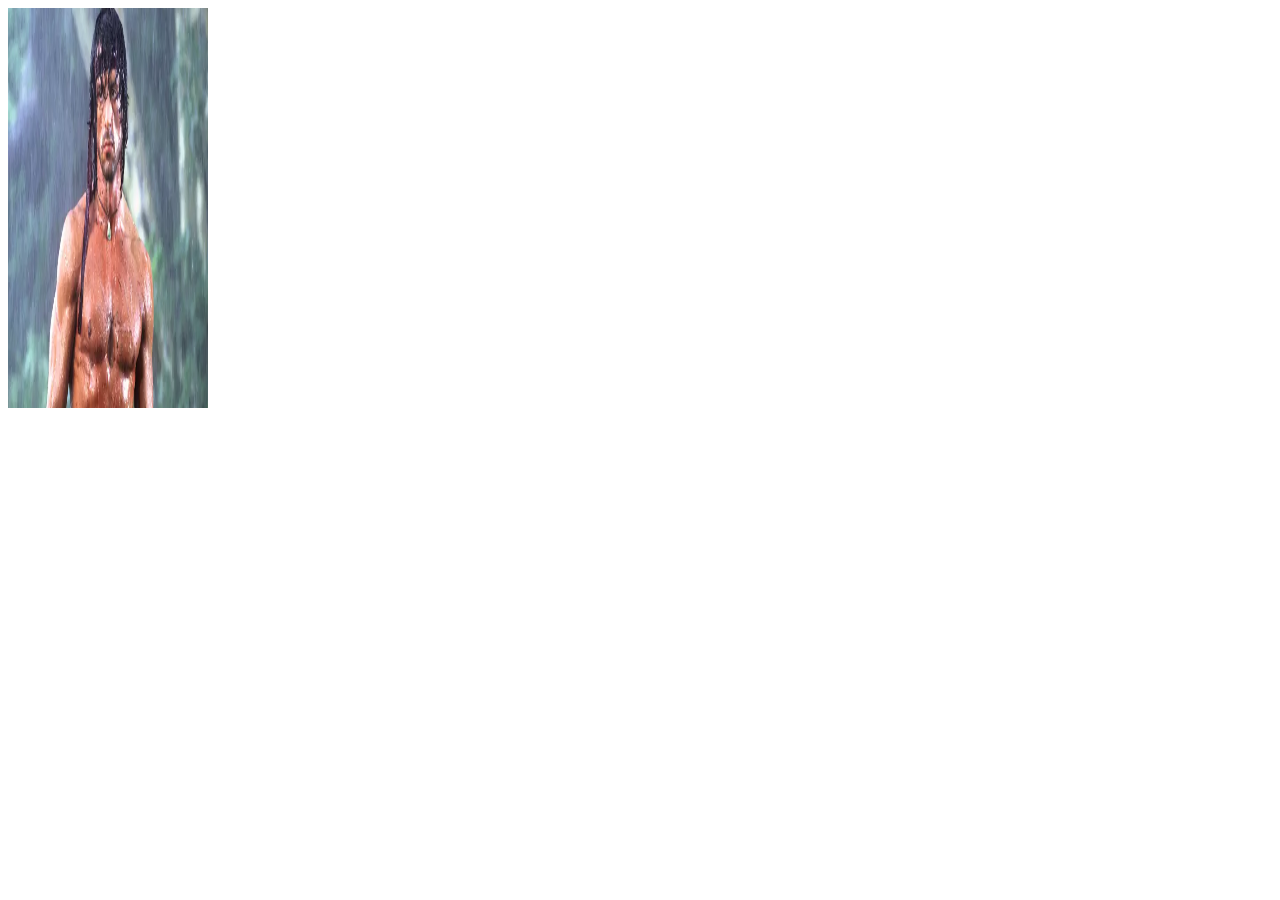
==== index.html @ d8af2f34 "Add files via upload" ====
<!DOCTYPE html>
<html lang="pt-br">
<head>
    <meta charset="UTF-8">
    <meta name="viewport" content="width=device-width, initial-scale=1.0">
    <title>Document</title>
</head>
<body>
    <div class="sobre">
        <img src="rambo.png" width=200 height=400 alt="">
    </div>
</body>
</html>
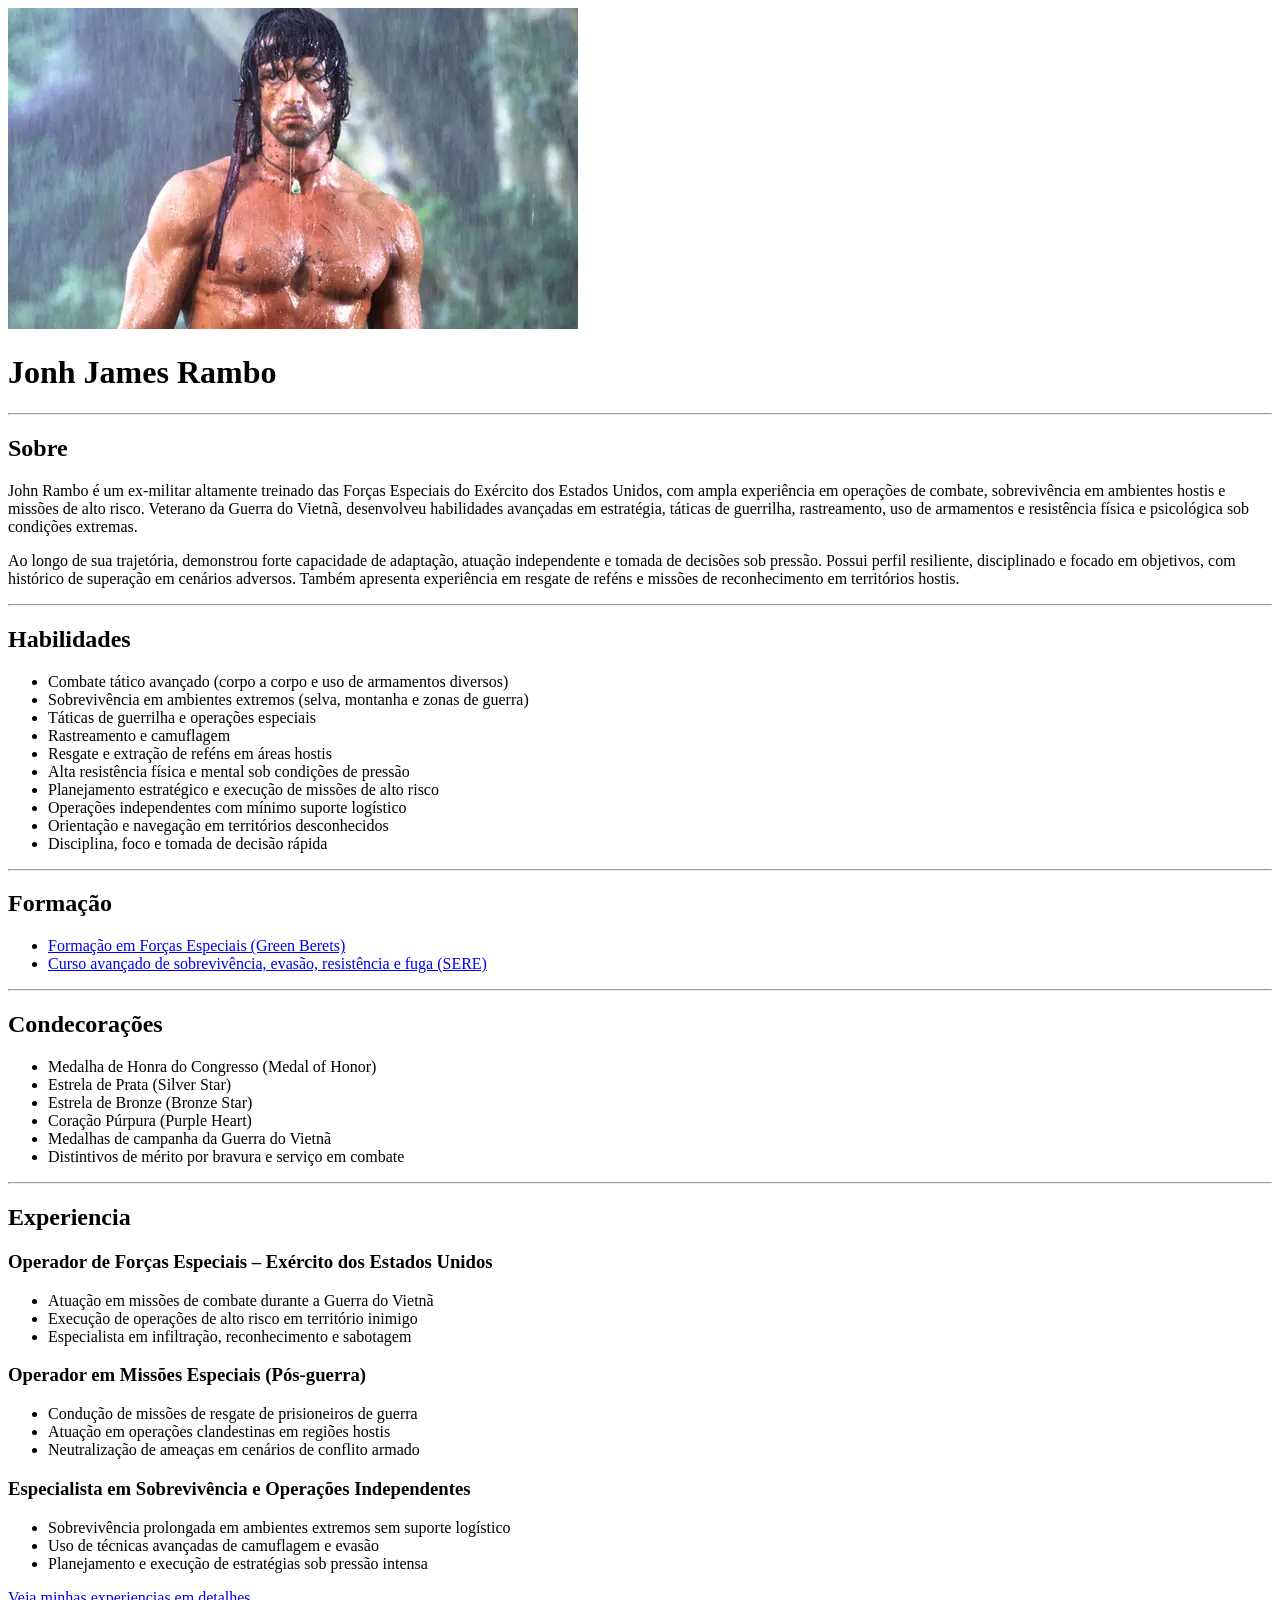
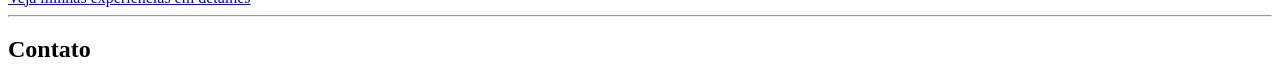
==== commit 8c83d04c: "Add files via upload" ====
--- a/index.html
+++ b/index.html
@@ -1,13 +1,100 @@
 <!DOCTYPE html>
 <html lang="pt-br">
+
 <head>
     <meta charset="UTF-8">
     <meta name="viewport" content="width=device-width, initial-scale=1.0">
     <title>Document</title>
 </head>
+
 <body>
+    <div class="imagem">
+        <img src="imagens/rambo.png" alt="">
+        <h1>Jonh James Rambo</h1>
+        <hr>
+    </div>
     <div class="sobre">
-        <img src="rambo.png" width=200 height=400 alt="">
+        <h2>Sobre</h2>
+        <p>
+            John Rambo é um ex-militar altamente treinado das Forças Especiais do Exército dos Estados Unidos, com ampla
+            experiência em operações de combate, sobrevivência em ambientes hostis e missões de alto risco. Veterano da
+            Guerra do Vietnã, desenvolveu habilidades avançadas em estratégia, táticas de guerrilha, rastreamento, uso
+            de armamentos e resistência física e psicológica sob condições extremas.
+
+        </p>
+        <p>
+            Ao longo de sua trajetória, demonstrou forte capacidade de adaptação, atuação independente e tomada de
+            decisões sob pressão. Possui perfil resiliente, disciplinado e focado em objetivos, com histórico de
+            superação em cenários adversos. Também apresenta experiência em resgate de reféns e missões de
+            reconhecimento em territórios hostis.
+        </p>
+        <hr>
+    </div>
+    <div class="habilidades">
+        <h2>Habilidades</h2>
+        <ul>
+            <li>Combate tático avançado (corpo a corpo e uso de armamentos diversos)</li>
+            <li>Sobrevivência em ambientes extremos (selva, montanha e zonas de guerra)</li>
+            <li>Táticas de guerrilha e operações especiais</li>
+            <li>Rastreamento e camuflagem</li>
+            <li>Resgate e extração de reféns em áreas hostis</li>
+            <li>Alta resistência física e mental sob condições de pressão</li>
+            <li>Planejamento estratégico e execução de missões de alto risco</li>
+            <li>Operações independentes com mínimo suporte logístico</li>
+            <li>Orientação e navegação em territórios desconhecidos</li>
+            <li>Disciplina, foco e tomada de decisão rápida</li>
+            <ul>
+    </div>
+    <hr>
+    <div class="formacao">
+        <h2>Formação</h2>
+        <ul>
+            <li><a href="https://pt.wikipedia.org/wiki/For%C3%A7as_Especiais_do_Ex%C3%A9rcito_dos_Estados_Unidos"
+                    target="_blank">Formação em Forças Especiais (Green Berets)</a></li>
+            <li><a href="https://en.wikipedia.org/wiki/Survival,_Evasion,_Resistance_and_Escape" target="_blank">Curso
+                    avançado de sobrevivência, evasão, resistência e fuga (SERE)</a></li>
+
+
+    </div>
+    <hr>
+    <div class="condecoracao">
+        <h2>Condecorações</h2>
+        <ul>
+            <li>Medalha de Honra do Congresso (Medal of Honor)</li>
+            <li>Estrela de Prata (Silver Star)</li>
+            <li>Estrela de Bronze (Bronze Star)</li>
+            <li>Coração Púrpura (Purple Heart)</li>
+            <li>Medalhas de campanha da Guerra do Vietnã</li>
+            <li>Distintivos de mérito por bravura e serviço em combate</li>
+
+    </div>
+    <hr>
+    <div class="experiencia">
+        <h2>Experiencia</h2>
+        <h3>Operador de Forças Especiais – Exército dos Estados Unidos</h3>
+        <ul>
+            <li>Atuação em missões de combate durante a Guerra do Vietnã</li>
+            <li>Execução de operações de alto risco em território inimigo</li>
+            <li>Especialista em infiltração, reconhecimento e sabotagem</li>
+        </ul>
+        <h3>Operador em Missões Especiais (Pós-guerra)</h3>
+        <ul>
+            <li>Condução de missões de resgate de prisioneiros de guerra</li>
+            <li>Atuação em operações clandestinas em regiões hostis</li>
+            <li>Neutralização de ameaças em cenários de conflito armado</li>
+        </ul>
+        <h3>Especialista em Sobrevivência e Operações Independentes</h3>
+        <ul>
+            <li>Sobrevivência prolongada em ambientes extremos sem suporte logístico</li>
+            <li>Uso de técnicas avançadas de camuflagem e evasão</li>
+            <li>Planejamento e execução de estratégias sob pressão intensa</li>
+        </ul>
+        <a href="experiencias.html">Veja minhas experiencias em detalhes</a>
+    </div>
+    <hr>
+    <div class="contato">
+        <h2>Contato</h2>
     </div>
 </body>
+
 </html>
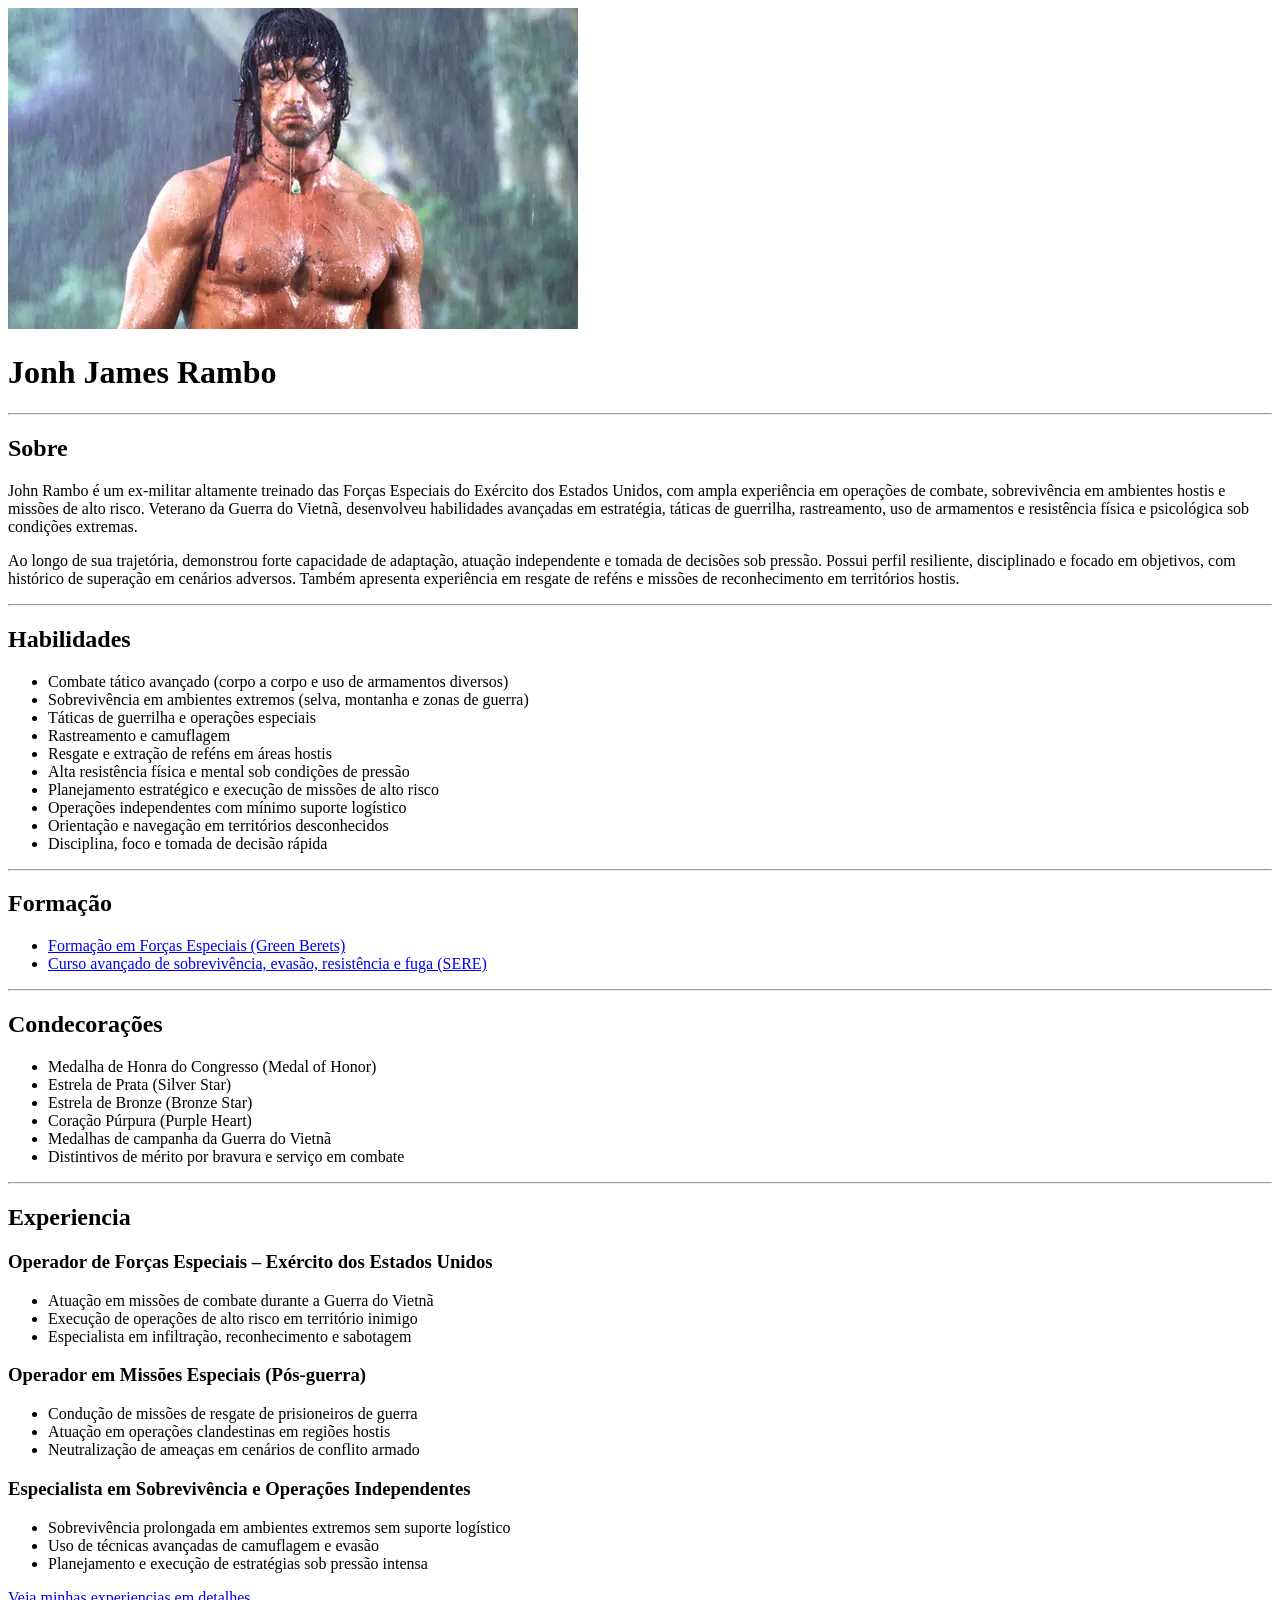
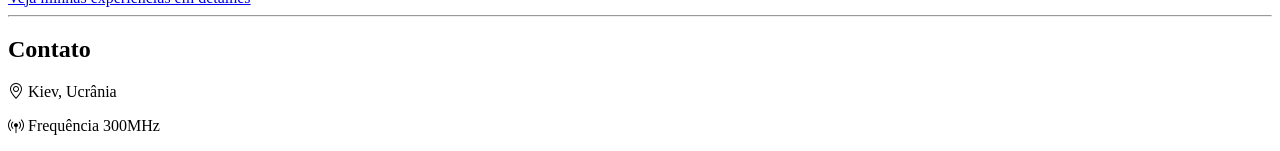
==== commit d9931c6f: "Add files via upload" ====
--- a/index.html
+++ b/index.html
@@ -5,6 +5,8 @@
     <meta charset="UTF-8">
     <meta name="viewport" content="width=device-width, initial-scale=1.0">
     <title>Document</title>
+    <link rel="stylesheet" href="https://cdn.jsdelivr.net/npm/bootstrap-icons@1.13.1/font/bootstrap-icons.min.css">
+
 </head>
 
 <body>
@@ -94,6 +96,9 @@
     <hr>
     <div class="contato">
         <h2>Contato</h2>
+        <p><i class="bi bi-geo-alt"></i> Kiev, Ucrânia</p>
+        <p><i class="bi bi-broadcast-pin"></i> Frequência 300MHz</p>
+
     </div>
 </body>
 
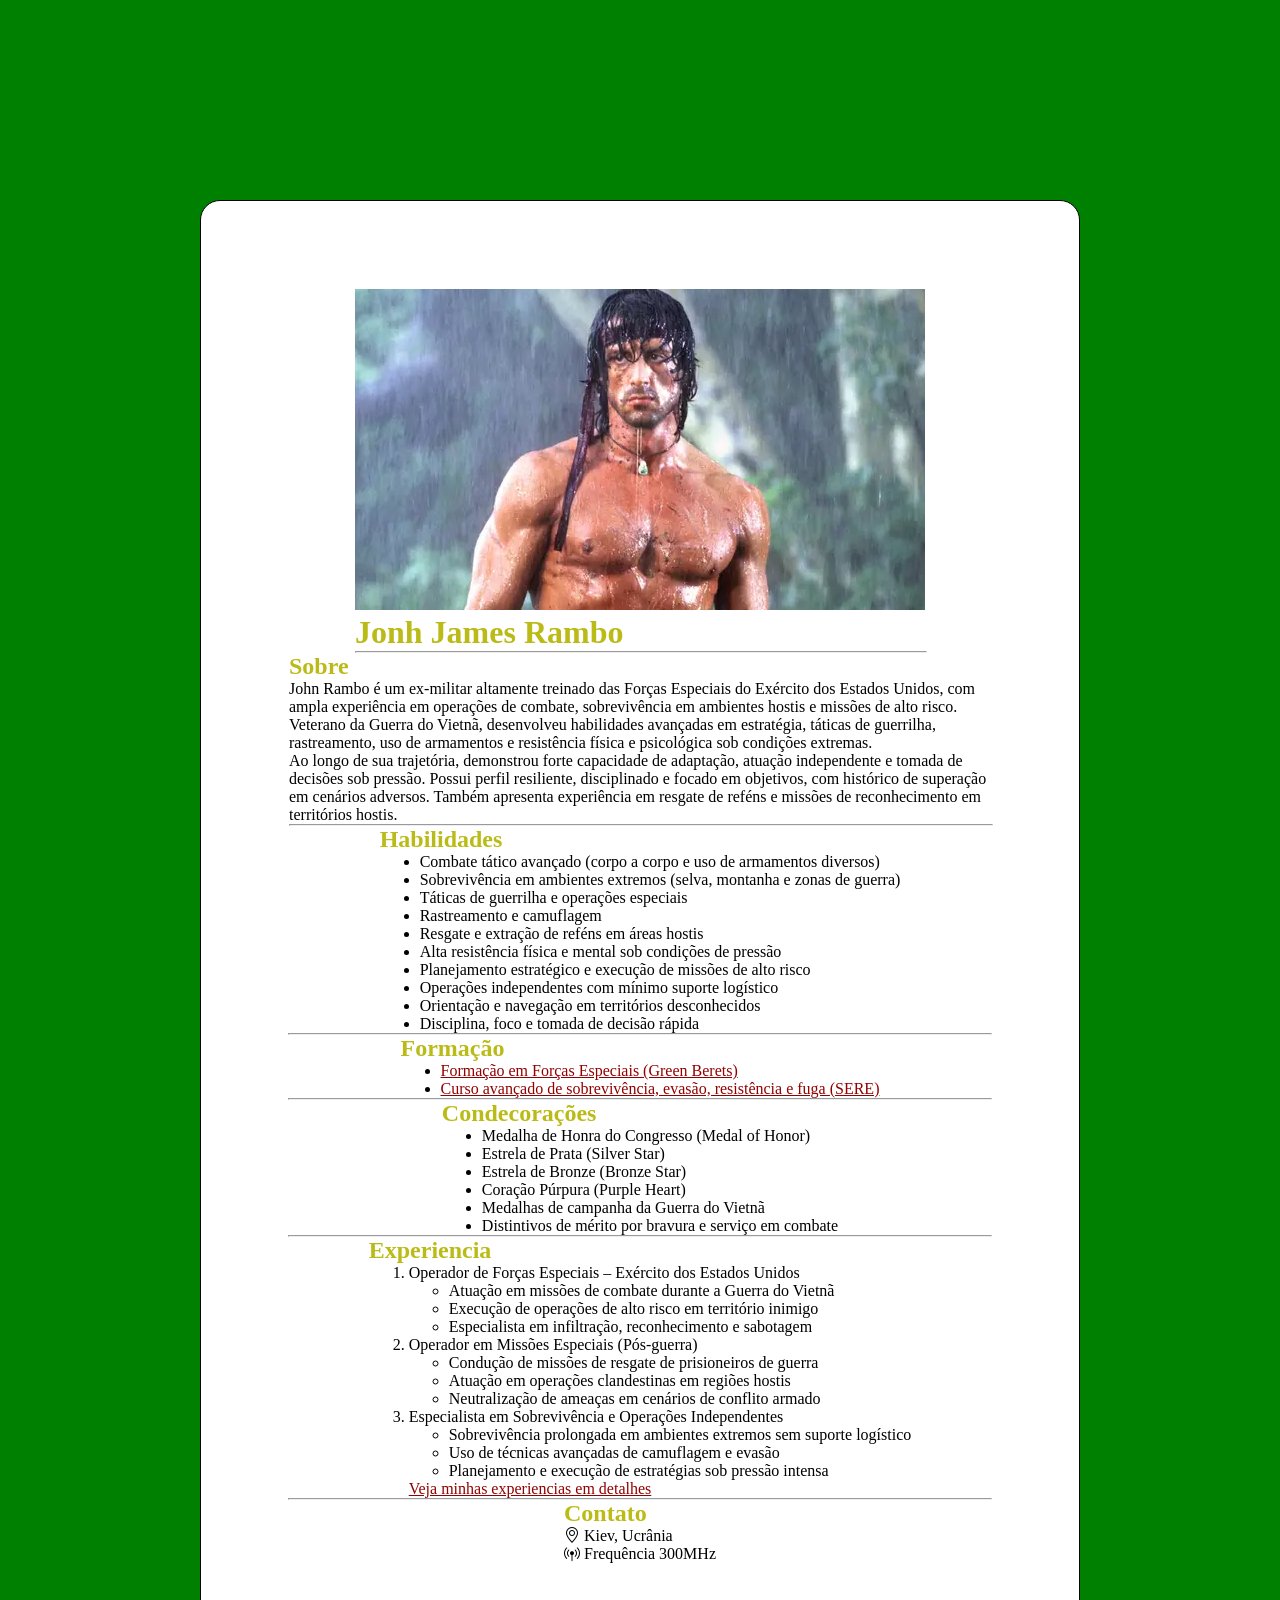
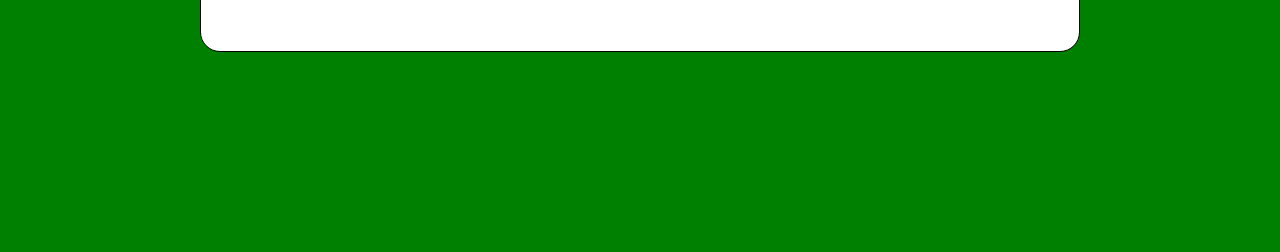
==== commit d4c9b8b9: "Add files via upload" ====
--- a/index.html
+++ b/index.html
@@ -7,98 +7,110 @@
     <title>Document</title>
     <link rel="stylesheet" href="https://cdn.jsdelivr.net/npm/bootstrap-icons@1.13.1/font/bootstrap-icons.min.css">
 
+    <link rel="stylesheet" href="coisas.css">
 </head>
 
 <body>
-    <div class="imagem">
-        <img src="imagens/rambo.png" alt="">
-        <h1>Jonh James Rambo</h1>
-        <hr>
-    </div>
-    <div class="sobre">
-        <h2>Sobre</h2>
-        <p>
-            John Rambo é um ex-militar altamente treinado das Forças Especiais do Exército dos Estados Unidos, com ampla
-            experiência em operações de combate, sobrevivência em ambientes hostis e missões de alto risco. Veterano da
-            Guerra do Vietnã, desenvolveu habilidades avançadas em estratégia, táticas de guerrilha, rastreamento, uso
-            de armamentos e resistência física e psicológica sob condições extremas.
+    <div class="tudo">
+        <div class="informacoes">
+            <div class="imagem">
+                <img src="imagens/rambo.png" alt="">
+                <h1>Jonh James Rambo</h1>
+                <hr>
+            </div>
+            <div class="sobre">
+                <h2>Sobre</h2>
+                <p>
+                    John Rambo é um ex-militar altamente treinado das Forças Especiais do Exército dos Estados Unidos,
+                    com ampla
+                    experiência em operações de combate, sobrevivência em ambientes hostis e missões de alto risco.
+                    Veterano da
+                    Guerra do Vietnã, desenvolveu habilidades avançadas em estratégia, táticas de guerrilha,
+                    rastreamento, uso
+                    de armamentos e resistência física e psicológica sob condições extremas.
 
-        </p>
-        <p>
-            Ao longo de sua trajetória, demonstrou forte capacidade de adaptação, atuação independente e tomada de
-            decisões sob pressão. Possui perfil resiliente, disciplinado e focado em objetivos, com histórico de
-            superação em cenários adversos. Também apresenta experiência em resgate de reféns e missões de
-            reconhecimento em territórios hostis.
-        </p>
-        <hr>
-    </div>
-    <div class="habilidades">
-        <h2>Habilidades</h2>
-        <ul>
-            <li>Combate tático avançado (corpo a corpo e uso de armamentos diversos)</li>
-            <li>Sobrevivência em ambientes extremos (selva, montanha e zonas de guerra)</li>
-            <li>Táticas de guerrilha e operações especiais</li>
-            <li>Rastreamento e camuflagem</li>
-            <li>Resgate e extração de reféns em áreas hostis</li>
-            <li>Alta resistência física e mental sob condições de pressão</li>
-            <li>Planejamento estratégico e execução de missões de alto risco</li>
-            <li>Operações independentes com mínimo suporte logístico</li>
-            <li>Orientação e navegação em territórios desconhecidos</li>
-            <li>Disciplina, foco e tomada de decisão rápida</li>
-            <ul>
-    </div>
-    <hr>
-    <div class="formacao">
-        <h2>Formação</h2>
-        <ul>
-            <li><a href="https://pt.wikipedia.org/wiki/For%C3%A7as_Especiais_do_Ex%C3%A9rcito_dos_Estados_Unidos"
-                    target="_blank">Formação em Forças Especiais (Green Berets)</a></li>
-            <li><a href="https://en.wikipedia.org/wiki/Survival,_Evasion,_Resistance_and_Escape" target="_blank">Curso
-                    avançado de sobrevivência, evasão, resistência e fuga (SERE)</a></li>
+                </p>
+                <p>
+                    Ao longo de sua trajetória, demonstrou forte capacidade de adaptação, atuação independente e tomada
+                    de
+                    decisões sob pressão. Possui perfil resiliente, disciplinado e focado em objetivos, com histórico de
+                    superação em cenários adversos. Também apresenta experiência em resgate de reféns e missões de
+                    reconhecimento em territórios hostis.
+                </p>
+                <hr>
+            </div>
+            <div class="habilidades">
+                <h2>Habilidades</h2>
+                <ul>
+                    <li>Combate tático avançado (corpo a corpo e uso de armamentos diversos)</li>
+                    <li>Sobrevivência em ambientes extremos (selva, montanha e zonas de guerra)</li>
+                    <li>Táticas de guerrilha e operações especiais</li>
+                    <li>Rastreamento e camuflagem</li>
+                    <li>Resgate e extração de reféns em áreas hostis</li>
+                    <li>Alta resistência física e mental sob condições de pressão</li>
+                    <li>Planejamento estratégico e execução de missões de alto risco</li>
+                    <li>Operações independentes com mínimo suporte logístico</li>
+                    <li>Orientação e navegação em territórios desconhecidos</li>
+                    <li>Disciplina, foco e tomada de decisão rápida</li>
+                    <ul>
+            </div>
+            <hr>
+            <div class="formacao">
+                <h2>Formação</h2>
+                <ul>
+                    <li><a href="https://pt.wikipedia.org/wiki/For%C3%A7as_Especiais_do_Ex%C3%A9rcito_dos_Estados_Unidos"
+                            target="_blank">Formação em Forças Especiais (Green Berets)</a></li>
+                    <li><a href="https://en.wikipedia.org/wiki/Survival,_Evasion,_Resistance_and_Escape"
+                            target="_blank">Curso
+                            avançado de sobrevivência, evasão, resistência e fuga (SERE)</a></li>
 
 
-    </div>
-    <hr>
-    <div class="condecoracao">
-        <h2>Condecorações</h2>
-        <ul>
-            <li>Medalha de Honra do Congresso (Medal of Honor)</li>
-            <li>Estrela de Prata (Silver Star)</li>
-            <li>Estrela de Bronze (Bronze Star)</li>
-            <li>Coração Púrpura (Purple Heart)</li>
-            <li>Medalhas de campanha da Guerra do Vietnã</li>
-            <li>Distintivos de mérito por bravura e serviço em combate</li>
+            </div>
+            <hr>
+            <div class="condecoracao">
+                <h2>Condecorações</h2>
+                <ul>
+                    <li>Medalha de Honra do Congresso (Medal of Honor)</li>
+                    <li>Estrela de Prata (Silver Star)</li>
+                    <li>Estrela de Bronze (Bronze Star)</li>
+                    <li>Coração Púrpura (Purple Heart)</li>
+                    <li>Medalhas de campanha da Guerra do Vietnã</li>
+                    <li>Distintivos de mérito por bravura e serviço em combate</li>
 
-    </div>
-    <hr>
-    <div class="experiencia">
-        <h2>Experiencia</h2>
-        <h3>Operador de Forças Especiais – Exército dos Estados Unidos</h3>
-        <ul>
-            <li>Atuação em missões de combate durante a Guerra do Vietnã</li>
-            <li>Execução de operações de alto risco em território inimigo</li>
-            <li>Especialista em infiltração, reconhecimento e sabotagem</li>
-        </ul>
-        <h3>Operador em Missões Especiais (Pós-guerra)</h3>
-        <ul>
-            <li>Condução de missões de resgate de prisioneiros de guerra</li>
-            <li>Atuação em operações clandestinas em regiões hostis</li>
-            <li>Neutralização de ameaças em cenários de conflito armado</li>
-        </ul>
-        <h3>Especialista em Sobrevivência e Operações Independentes</h3>
-        <ul>
-            <li>Sobrevivência prolongada em ambientes extremos sem suporte logístico</li>
-            <li>Uso de técnicas avançadas de camuflagem e evasão</li>
-            <li>Planejamento e execução de estratégias sob pressão intensa</li>
-        </ul>
-        <a href="experiencias.html">Veja minhas experiencias em detalhes</a>
-    </div>
-    <hr>
-    <div class="contato">
-        <h2>Contato</h2>
-        <p><i class="bi bi-geo-alt"></i> Kiev, Ucrânia</p>
-        <p><i class="bi bi-broadcast-pin"></i> Frequência 300MHz</p>
+            </div>
+            <hr>
+            <div class="experiencia">
+                <h2>Experiencia</h2>
+                <ol>
+                <li>Operador de Forças Especiais – Exército dos Estados Unidos</li>
+                <ul>
+                    <li>Atuação em missões de combate durante a Guerra do Vietnã</li>
+                    <li>Execução de operações de alto risco em território inimigo</li>
+                    <li>Especialista em infiltração, reconhecimento e sabotagem</li>
+                </ul>
+                <li>Operador em Missões Especiais (Pós-guerra)</li>
+                <ul>
+                    <li>Condução de missões de resgate de prisioneiros de guerra</li>
+                    <li>Atuação em operações clandestinas em regiões hostis</li>
+                    <li>Neutralização de ameaças em cenários de conflito armado</li>
+                </ul>
+                <li>Especialista em Sobrevivência e Operações Independentes</li>
+                <ul>
+                    <li>Sobrevivência prolongada em ambientes extremos sem suporte logístico</li>
+                    <li>Uso de técnicas avançadas de camuflagem e evasão</li>
+                    <li>Planejamento e execução de estratégias sob pressão intensa</li>
+                </ul>
+                <a href="experiencias.html">Veja minhas experiencias em detalhes</a>
+                </ul>
+            </div>
+            <hr>
+            <div class="contato">
+                <h2>Contato</h2>
+                <p><i class="bi bi-geo-alt"></i> Kiev, Ucrânia</p>
+                <p><i class="bi bi-broadcast-pin"></i> Frequência 300MHz</p>
 
+            </div>
+        </div>
     </div>
 </body>
 
--- a/coisas.css
+++ b/coisas.css
@@ -0,0 +1,45 @@
+* {
+    margin: 0;
+}
+.tudo {
+    background-color: green;
+    padding: 200px;
+}
+.informacoes {
+    background-color: white;
+    display: flex;
+    justify-content: center;
+    flex-direction: column;
+    border: solid 1px black;
+    align-items: center;
+    border-radius: 20px;
+    padding: 10%;
+}
+
+h1 {
+    color: rgb(187, 187, 24);
+}
+
+h2 {
+    color: rgb(187, 187, 24);
+}
+a {
+    color: rgb(147, 0, 0);
+}
+
+.experienciaDetalhada {
+    margin-bottom: 50px;
+}
+
+hr {
+    width: 100%;
+
+}
+
+.imagem2 {
+    margin-top: 50px;
+}
+
+.fragmento {
+    margin-top: 50px;
+}
